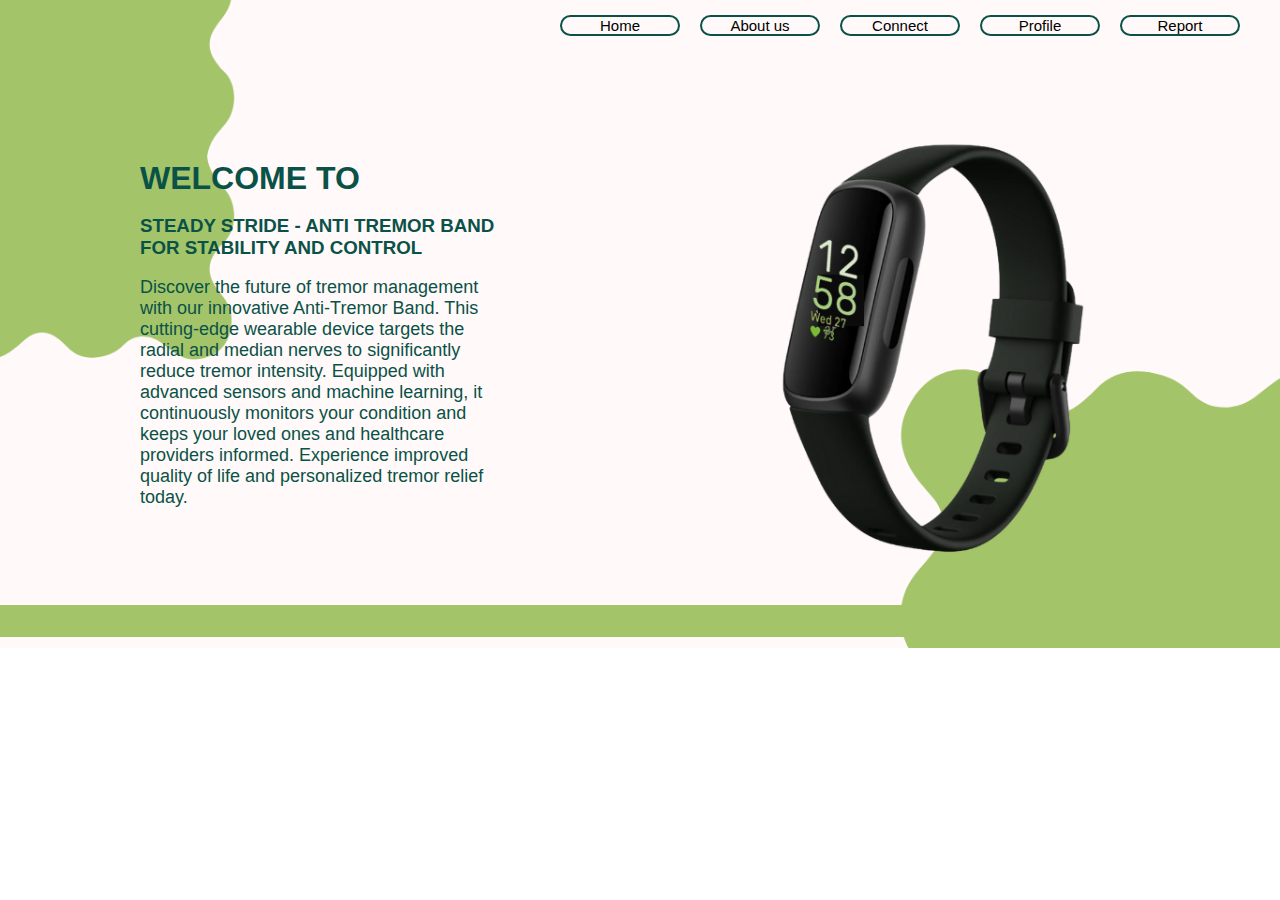
==== index.html @ 057a1d00 "Add files via upload" ====
<!DOCTYPE html>
<html lang="en">
<head>
    <meta charset="UTF-8">
    <meta name="viewport" content="width=device-width, initial-scale=1.0">
    <title>Landing page</title>
    <link rel="stylesheet" href="style.css">
    <script>
        document.addEventListener('DOMContentLoaded', function() {
            const user = JSON.parse('<%= JSON.stringify(user) %>');
            if (user) {
                document.getElementById('signup-btn').style.display = 'none';
                document.getElementById('logout-btn').style.display = 'inline-block';
            } else {
                document.getElementById('signup-btn').style.display = 'inline-block';
                document.getElementById('logout-btn').style.display = 'none';
            }
        });
    </script>
</head>
<body>
    <div class="hero">
        <div class="nav">
            <a href="index.html"><button>Home</button></a>
            <a href="aboutus.html"><button>About us</button></a>
            <a href="connect.html"><button>Connect</button></a>
            <a href="profile.html"><button>Profile</button></a>
            <a href="Report.html"><button id="signup-btn">Report</button></a>
            <a href="/logout"><button id="logout-btn" style="display: none;">logout</button></a>
        </div>
        <div class="writing">
            <div class="content">
                <h1>WELCOME TO</h1>
                <br>
                <h3>STEADY STRIDE - ANTI TREMOR BAND FOR STABILITY AND CONTROL</h3>
                <br>
                <p>Discover the future of tremor management with our innovative Anti-Tremor Band. This cutting-edge wearable device targets the radial and median nerves to significantly reduce tremor intensity. Equipped with advanced sensors and machine learning, it continuously monitors your condition and keeps your loved ones and healthcare providers informed. Experience improved quality of life and personalized tremor relief today.</p>
            </div>
        </div>
        <div class="foot"></div>
    </div>
</body>
</html>
---- style.css ----
*{
    box-sizing: border-box;
    padding: 0%;
    margin: 0%;
    font-family: 'Segoe UI', Tahoma, Geneva, Verdana, sans-serif;
    border: border-box;
    }
    .hero{
        height: 648px;
        width:100%;
        background-image: url("hero_1.png");
        background-size: cover;
        
    }
    .nav{
        height: 45px;
        display: flex;
        justify-content: end;
        padding-top: 15px;
        margin-right: 20px;
    }
    button{
        width: 120px;
        margin-right: 20px;
        border:2px solid #0A5247;
        border-radius: 15px;
        background-color: #FFF9F9;
        font-size: 15px;
    }
    button:active{
        background-color:#0A5247 ;
        color: #FFF9F9;
    }
    button:hover{
        background-color: #0A5247;
        color: #FFF9F9;
    }
    .writing{
        height: 250px;
        width: 40%;
        display: flex;
        justify-content:left;
        color: #0A5247;
        padding-left: 140px;
        padding-top: 9%;
    }
    p{
        font-size: 18px;
        font-weight: 12%;
    }
    .foot{
        height: 32px;
        background-color: #A3C468;
        margin-top: 24.2%;
    }
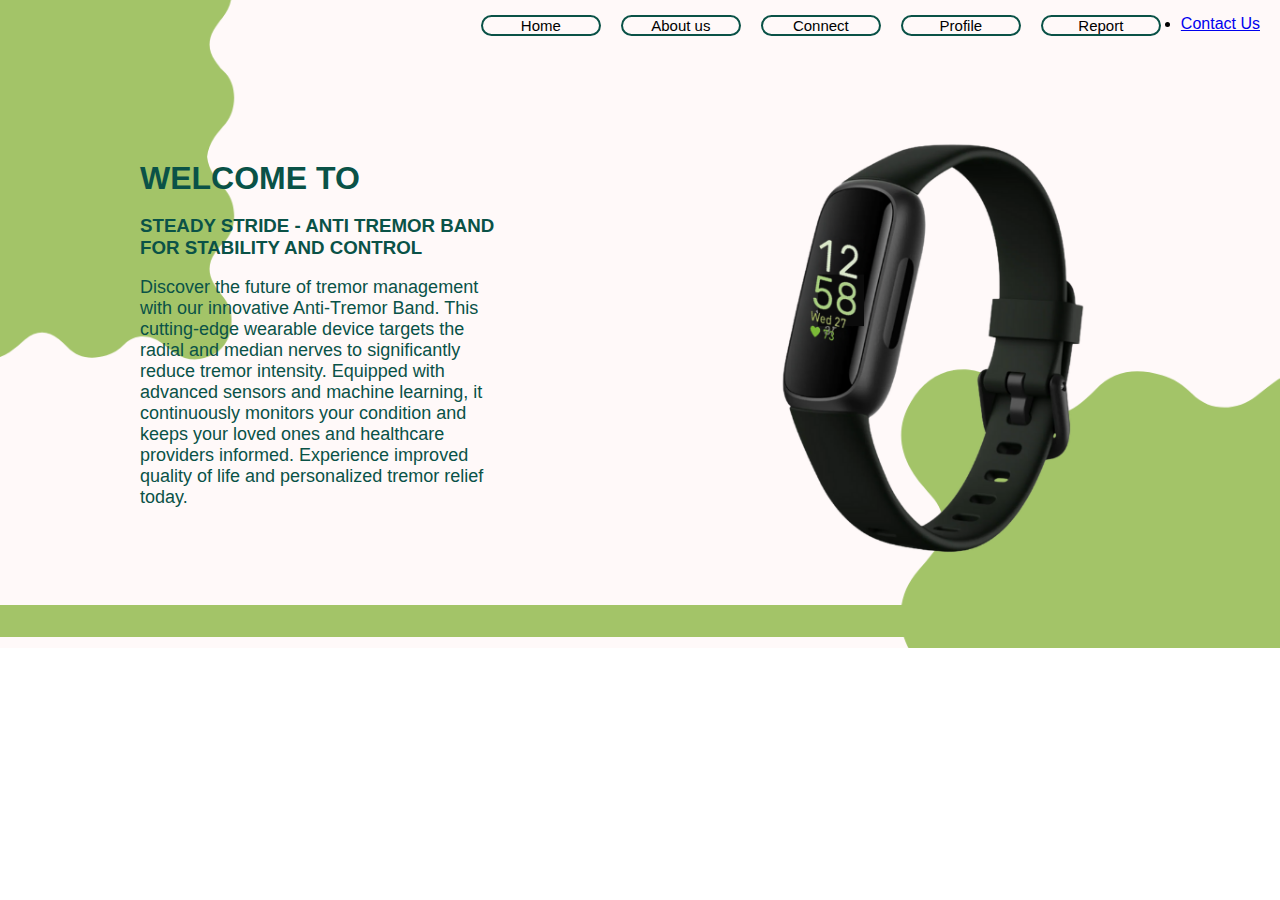
==== commit fb909a2e: "Merge pull request #1 from sylvia-barick/main" ====
--- a/index.html
+++ b/index.html
@@ -27,7 +27,15 @@
             <a href="profile.html"><button>Profile</button></a>
             <a href="Report.html"><button id="signup-btn">Report</button></a>
             <a href="/logout"><button id="logout-btn" style="display: none;">logout</button></a>
+            <li><a href="contact.html">Contact Us</a></li>
         </div>
+
+        <div class="profile">
+            <a href="#"><div class="pp" >
+            
+            </div></a>
+        </div>
+
         <div class="writing">
             <div class="content">
                 <h1>WELCOME TO</h1>
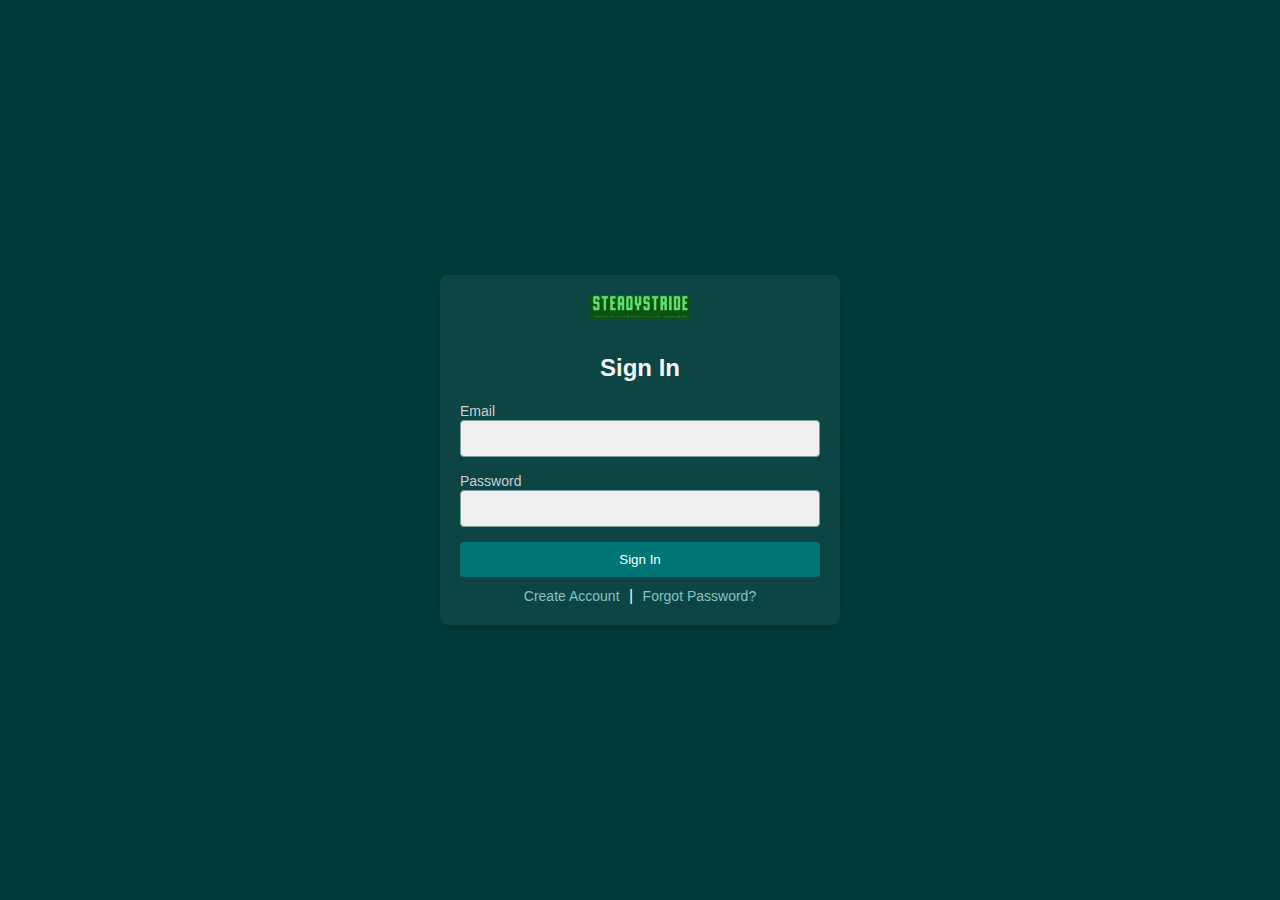
==== commit d2108418: "Update and rename signin.html to index.html" ====
--- a/index.html
+++ b/index.html
@@ -1,51 +1,51 @@
 <!DOCTYPE html>
 <html lang="en">
+
+
 <head>
     <meta charset="UTF-8">
     <meta name="viewport" content="width=device-width, initial-scale=1.0">
-    <title>Landing page</title>
-    <link rel="stylesheet" href="style.css">
+    <title>SteadyStride - Sign In</title>
+    <link rel="stylesheet" href="signin.css">
     <script>
-        document.addEventListener('DOMContentLoaded', function() {
-            const user = JSON.parse('<%= JSON.stringify(user) %>');
-            if (user) {
-                document.getElementById('signup-btn').style.display = 'none';
-                document.getElementById('logout-btn').style.display = 'inline-block';
-            } else {
-                document.getElementById('signup-btn').style.display = 'inline-block';
-                document.getElementById('logout-btn').style.display = 'none';
-            }
-        });
+        function redirectToDashboard(event) {
+            event.preventDefault(); // Prevent form submission
+            // Redirect to the dashboard page
+            window.location.href = 'd1.html'; // Change this to your actual dashboard URL
+        }
     </script>
+    
 </head>
+
+
 <body>
-    <div class="hero">
-        <div class="nav">
-            <a href="index.html"><button>Home</button></a>
-            <a href="aboutus.html"><button>About us</button></a>
-            <a href="connect.html"><button>Connect</button></a>
-            <a href="profile.html"><button>Profile</button></a>
-            <a href="Report.html"><button id="signup-btn">Report</button></a>
-            <a href="/logout"><button id="logout-btn" style="display: none;">logout</button></a>
-            <li><a href="contact.html">Contact Us</a></li>
+    
+    
+    <div class="container">
+        <!-- Logo Section -->
+        <div class="logo">
+            <img src="logo.png" alt="SteadyStride Logo">
         </div>
 
-        <div class="profile">
-            <a href="#"><div class="pp" >
-            
-            </div></a>
-        </div>
-
-        <div class="writing">
-            <div class="content">
-                <h1>WELCOME TO</h1>
-                <br>
-                <h3>STEADY STRIDE - ANTI TREMOR BAND FOR STABILITY AND CONTROL</h3>
-                <br>
-                <p>Discover the future of tremor management with our innovative Anti-Tremor Band. This cutting-edge wearable device targets the radial and median nerves to significantly reduce tremor intensity. Equipped with advanced sensors and machine learning, it continuously monitors your condition and keeps your loved ones and healthcare providers informed. Experience improved quality of life and personalized tremor relief today.</p>
+        <!-- Form Section -->
+        <div class="form-container">
+            <h2>Sign In</h2>
+            <form onsubmit="redirectToDashboard(event)">
+                <div class="input-group">
+                    <label for="email">Email</label>
+                    <input type="email" id="email" name="email" required>
+                </div>
+                <div class="input-group">
+                    <label for="password">Password</label>
+                    <input type="password" id="password" name="password" required>
+                </div>
+                <button type="submit" class="submit-btn">Sign In</button>
+            </form>
+            <div class="links">
+                <a href="signup.html">Create Account</a> |
+                <a href="forgot-password.html">Forgot Password?</a>
             </div>
         </div>
-        <div class="foot"></div>
     </div>
 </body>
 </html>
--- a/signin.css
+++ b/signin.css
@@ -0,0 +1,113 @@
+/* General Reset */
+* {
+    margin: 0;
+    padding: 0;
+    box-sizing: border-box;
+    font-family: Arial, sans-serif;
+}
+
+body {
+    background-color: #003b3b; /* Deep green */
+    color: #f4f4f4;
+    display: flex;
+    justify-content: center;
+    align-items: center;
+    height: 100vh;
+}
+
+/* Container Styling */
+.container {
+    text-align: center;
+    width: 100%;
+    max-width: 400px;
+    padding: 20px;
+    background-color: #ffffff0d;
+    border-radius: 8px;
+    box-shadow: 0px 4px 15px rgba(0, 0, 0, 0.2);
+}
+
+/* Logo Styling */
+.logo img {
+    width: 100px;
+    height: auto;
+    margin-bottom: 20px;
+}
+
+/* Form Styling */
+.form-container {
+    margin-top: 10px;
+}
+
+.form-container h2 {
+    font-size: 24px;
+    margin-bottom: 20px;
+    color: #f4f4f4;
+}
+
+.input-group {
+    margin-bottom: 15px;
+    text-align: left;
+}
+
+.input-group label {
+    font-size: 14px;
+    color: #cfcfcf;
+}
+
+.input-group input {
+    width: 100%;
+    padding: 10px;
+    border-radius: 4px;
+    border: 1px solid #7a9e9e;
+    background-color: #f0f0f0;
+}
+
+.submit-btn {
+    width: 100%;
+    padding: 10px;
+    background-color: #007575;
+    color: #ffffff;
+    border: none;
+    border-radius: 4px;
+    cursor: pointer;
+    transition: background-color 0.3s;
+}
+
+.submit-btn:hover {
+    background-color: #005353;
+}
+
+/* Links Styling */
+.links {
+    margin-top: 10px;
+}
+
+.links a {
+    color: #87c1c1;
+    font-size: 14px;
+    text-decoration: none;
+    margin: 0 5px;
+}
+
+.links a:hover {
+    text-decoration: underline;
+}
+
+/* Theme Toggle */
+.theme-toggle {
+    position: fixed;
+    top: 20px;
+    right: 20px;
+    color: #ffffff;
+}
+
+.theme-toggle label {
+    cursor: pointer;
+}
+/* Additional Styling for Instructional Text */
+.info-text {
+    font-size: 14px;
+    color: #cfcfcf;
+    margin-bottom: 15px;
+}
+
